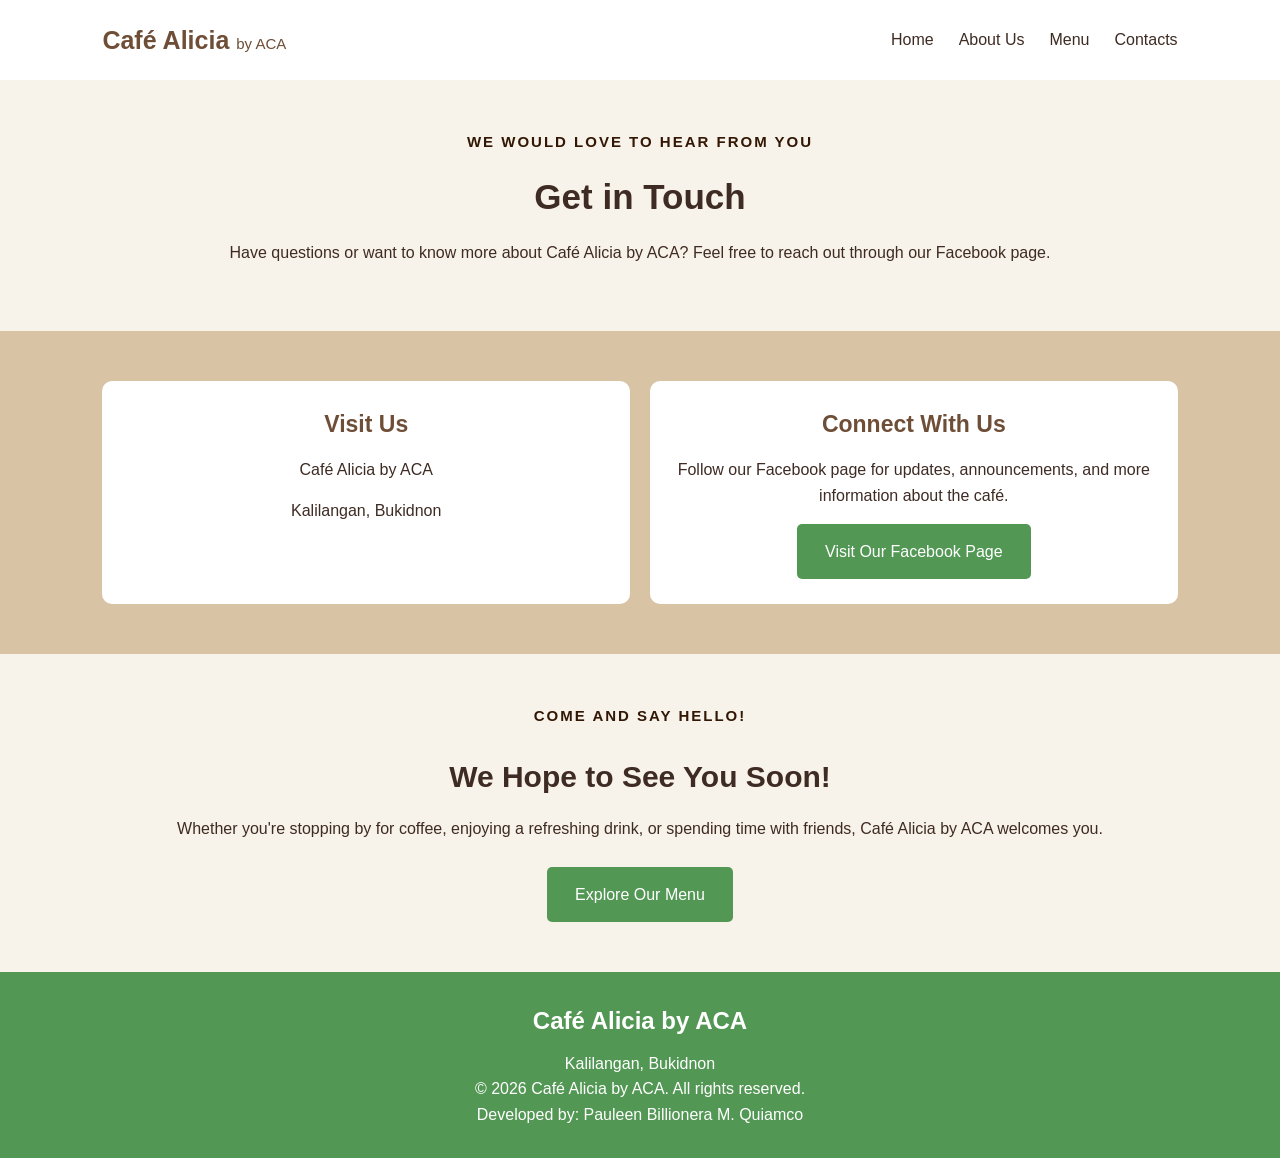
==== contact.html @ acfecf35 "20th commit" ====
<!DOCTYPE html>
<html lang="en">
    <head>
        <meta charset="UTF-8">
        <meta name="viewport" content="width=device-width, initial-scale=1.0">
        <title>Contacts</title>
        <link rel="stylesheet" href="css/style.css">
    </head>

    <body>

        <header>
            <h1>Café Alicia <span>by ACA</span></h1>
            <nav>
                <ul>
                    <li><a href="index.html">Home</a></li>
                    <li><a href="aboutus.html">About Us</a></li>
                    <li><a href="menu.html">Menu</a></li>
                    <li><a href="contact.html">Contacts</a></li>
                </ul>
            </nav>
        </header>

        <main>

            <section class="contact-hero">
                <p class="section-label">WE WOULD LOVE TO HEAR FROM YOU</p>
                <h2>Get in Touch</h2>

            <p>Have questions or want to know more about Café Alicia by ACA? Feel free to reach out through our Facebook page.</p>
            </section>

            <section class="contact-section">
                <div class="contact-container">

                    <div class="contact-card">
                        <h3>Visit Us</h3>
                        <p>Café Alicia by ACA</p>
                        <p>Kalilangan, Bukidnon</p>
                    </div>

                    <div class="contact-card">
                        <h3>Connect With Us</h3>
                        <p>Follow our Facebook page for updates, announcements, and more information about the café.</p>
                        <a href="https://www.facebook.com/CafeAliciabyACA" class="cta-button" target="_blank"> Visit Our Facebook Page</a>
                    </div>
                </div>
            </section>

            <section class="contact-message">

                <p class="section-label">COME AND SAY HELLO!</p>
                <h2>We Hope to See You Soon!</h2>
                <p>Whether you're stopping by for coffee, enjoying a refreshing drink, or spending time with friends, Café Alicia by ACA welcomes you.</p>

                <a href="menu.html" class="cta-button">Explore Our Menu</a>
            </section>
        </main>

        <footer>
            <h2>Café Alicia by ACA</h2>
            <p>Kalilangan, Bukidnon</p>
            <p>&copy; 2026 Café Alicia by ACA. All rights reserved.</p>
            <p>Developed by: Pauleen Billionera M. Quiamco</p>
        </footer>
    </body>
</html>
---- css/style.css ----
* {
    margin: 0;
    padding: 0;
    box-sizing: border-box;
}

body {
    background-color: #F8F3EA;
    color: #3E2B23;
    font-family: Georgia, arial;
    line-height: 1.6;
}

header {
    background-color: #FFFFFF;
    padding: 20px 8%;
    display: flex;
    justify-content: space-between;
    align-items: center;
}

header h1 {
    color: #6F4E37;
    font-size: 25px;
}

header h1 span {
    font-size: 15px;
    font-weight: normal;
}

nav ul {
    display: flex;
    list-style: none;
    gap: 25px;
}

nav a {
    text-decoration: none;
    color: #3E2B23;
    transition: 0.3s;
}

nav a:hover {
    color: #A87952;
}

.hero {
    display: flex;
    align-items: center;
    gap: 40px;
    padding: 70px 8%;
}

.hero-content {
    flex: 1;
}

.welcome,
.section-label {
    color: #321804;
    font-size: 15px;
    font-weight: bold;
    letter-spacing: 2px;
}

.hero-content h2 {
    font-size: 45px;
    line-height: 1.2;
    margin: 20px 0;
}

.hero-content p {
    margin-bottom: 20px;
}

.hero-image {
    flex: 1;
}

.hero-image img {
    width: 100%;
    height: 380px;
    object-fit: cover;
    border-radius: 12px;
}

.cta-button {
    display: inline-block;
    background-color: #539755;
    color: #FFFFFF;
    text-decoration: none;
    padding: 15px 28px;
    border-radius: 5px;
    transition: 0.3s;
}

.cta-button:hover {
    background-color: #3E2B23;
}

.about {
    background-color: #D8C3A5;
    padding: 65px 15%;
    text-align: center;
}

.about-content h2 {
    font-size: 35px;
    margin: 15px 0;
}

.about-content p {
    max-width: 750px;
    margin: 0 auto;
}

.products {
    padding: 70px 8%;
    text-align: center;
}

.section-heading h2 {
    font-size: 35px;
    margin: 10px 0;
}

.product-container {
    display: flex;
    gap: 25px;
    margin-top: 35px;
}

.product-card {
    flex: 1;
    background-color: #FFFFFF;
    padding: 15px;
    border-radius: 10px;
}

.product-card img {
    width: 100%;
    height: 500px;
    object-fit: cover;
    border-radius: 15px;
}

.product-card h3 {
    color: #6F4E37;
    margin: 15px 0 8px;
}

footer {
    background-color: #539755;
    color: #FFFFFF;
    text-align: center;
    padding: 30px 20px;
}

footer h2 {
    margin-bottom: 10px;
}

@media screen and (max-width: 768px) {

    header {
        flex-direction: column;
        gap: 15px;
    }

    nav ul {
        flex-wrap: wrap;
        justify-content: center;
        gap: 15px;
    }

    .hero {
        flex-direction: column;
        padding: 45px 6%;
    }

    .hero-content h2 {
        font-size: 35px;
    }

    .about {
        padding: 45px 8%;
    }

    .product-container {
        flex-direction: column;
    }
}

/*Menu page*/

.menu-intro {
    text-align: center;
    padding: 60px 8%;
}

.menu-intro h2 {
    font-size: 40px;
    margin: 15px 0;
}

.menu-intro p {
    margin-bottom: 10px;
}

.menu-section {
    text-align: center;
    margin-bottom: 30px;
}

.menu-heading h2 {
    font-size: 25px;
    color:#6F4E37;
    margin: 10px 0;
}

.menu-container {
    flex: 1;
    background-color:#FFFFFF;
    padding: 15px;
    border-radius: 10px;
    text-align: center;
}

.menu-card img {
    width:40%;
    height: 600px;
    object-fit: cover;
    border-radius: 10px;
}

.menu-card p {
    margin-bottom: 10px;
}

@media screen and (max-width:768px) {
    .menu-intro {
        padding: 45px 6%;
    }

    .menu-intro h2 {
        font-size: 32px;
    }

    .menu-heading h2 {
        font-size: 30px;
    }

    .menu-container {
        flex-direction: column;
    }

    .menu-card img {
        height: 250px;
    }
}

/*About us page*/

.about-hero {
    display: flex;
    align-items: center;
    gap: 40px;
    padding: 65px 8%;
}

.about-hero-content {
    flex: 1;
}

.about-hero-content h2 {
    font-size: 40px;
    line-height: 1.2;
    margin: 20px 0;
}

.about-hero-content p {
    margin-bottom: 15px;
}

.about-hero-image {
    flex: 1;
}

.about-hero-image img {
    width: 100%;
    height: 380px;
    object-fit: cover;
    border-radius: 12px;
}

.about-story {
    background-color:#fff9f1;
    padding: 65px 15%;
    text-align: center;
}

.about-story-content h2 {
    font-size: 35px;
    margin: 15px 0;
}

.about-story-content p {
    max-width: 750px;
    margin: 0 auto 15px;
}

.about-location {
    background-color:#F8F3EA;
    padding: 60px 8%;
    text-align: center;
}

.about-location h2 {
    font-size: 35px;
    margin: 15px 0;
}

.about-location p {
    margin-bottom: 25px;
}

@media screen and (max-width: 768px) {

    .about-hero {
        flex-direction: column;
        padding: 45px 6%;
    }

    .about-hero-content h2 {
        font-size: 32px;
    }

    .about-hero-image img {
        height: 280px;
    }

    .about-story {
        padding: 45px 8%;
    }

    .about-story-content h2 {
        font-size: 30px;
    }

    .about-location {
        padding: 45px 6%;
    }

    .about-location h2 {
        font-size: 30px;
    }
}

/*Contact page*/
.contact-hero {
    text-align: center;
    padding: 50px 8%;
}

.contact-hero h2 {
    font-size: 35px;
    margin: 15px 0;
}

.contact-hero p {
    margin-bottom: 15px;
}

.contact-section {
    background-color: #D8C3A5;
    padding: 50px 8%;
}

.contact-container {
    display: flex;
    gap: 20px;
}

.contact-card {
    flex: 1;
    background-color: #FFFFFF;
    padding: 25px;
    text-align: center;
    border-radius: 10px;
}

.contact-card h3 {
    color: #6F4E37;
    font-size: 23px;
    margin-bottom: 15px;
}

.contact-card p {
    margin-bottom: 15px;
}

.contact-message {
    text-align: center;
    padding: 50px 8%;
}

.contact-message h2 {
    font-size: 30px;
    margin: 15px 0;
}

.contact-message p {
    margin-bottom: 25px;
}

@media screen and (max-width: 768px) {

    .contact-container {
        flex-direction: column;
    }
}
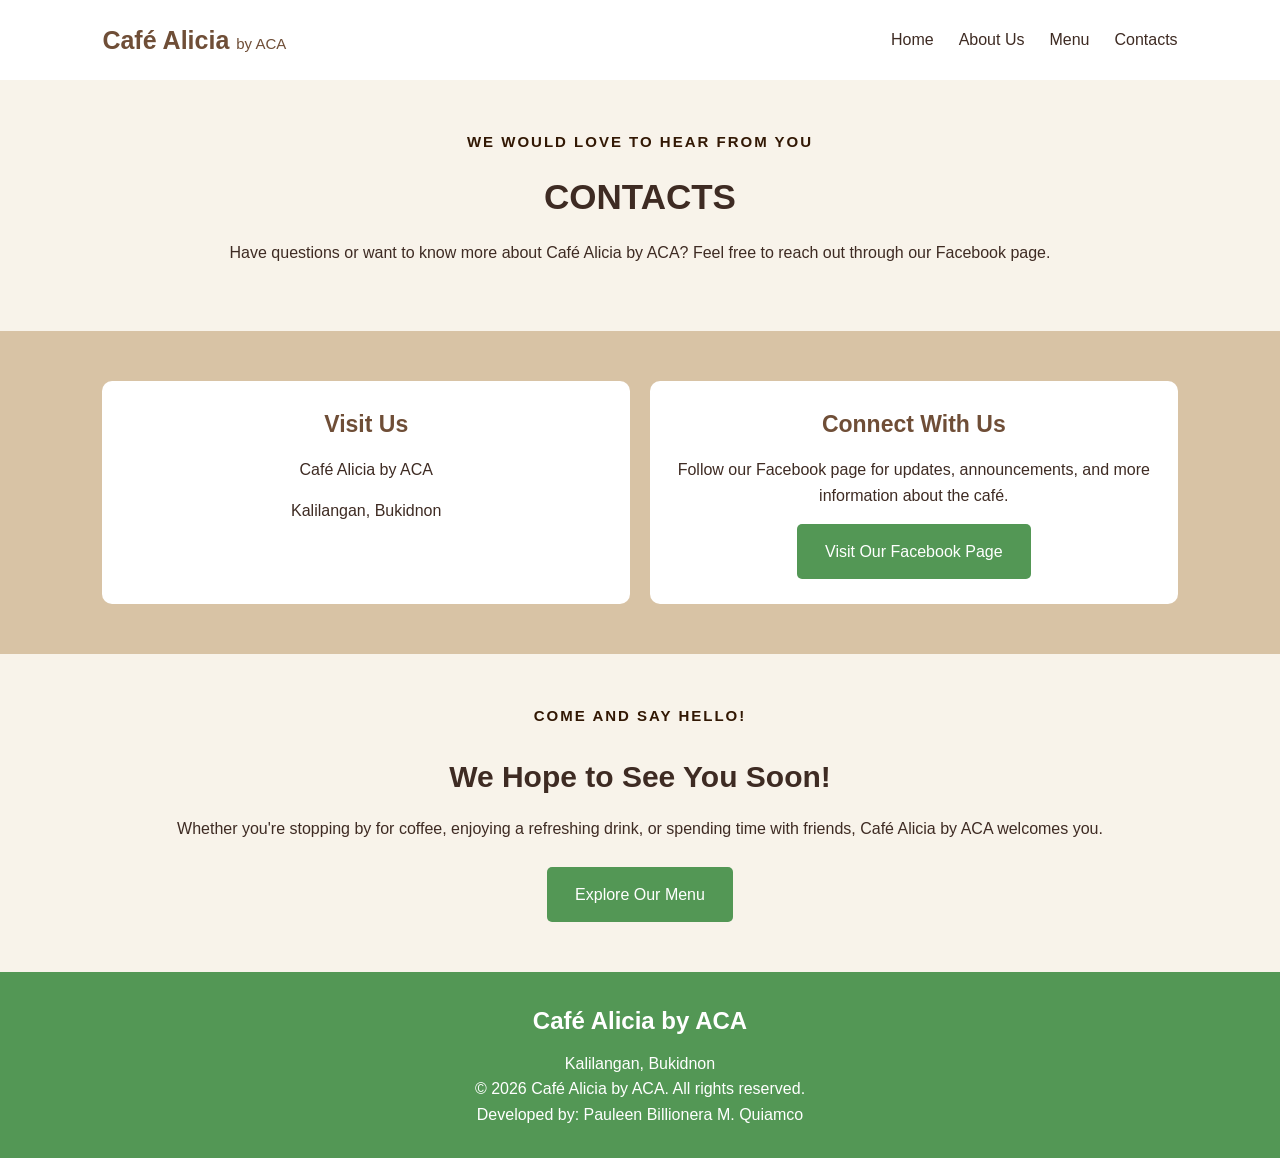
==== commit dab8d973: "21th commit" ====
--- a/contact.html
+++ b/contact.html
@@ -25,7 +25,7 @@
 
             <section class="contact-hero">
                 <p class="section-label">WE WOULD LOVE TO HEAR FROM YOU</p>
-                <h2>Get in Touch</h2>
+                <h2>CONTACTS</h2>
 
             <p>Have questions or want to know more about Café Alicia by ACA? Feel free to reach out through our Facebook page.</p>
             </section>
